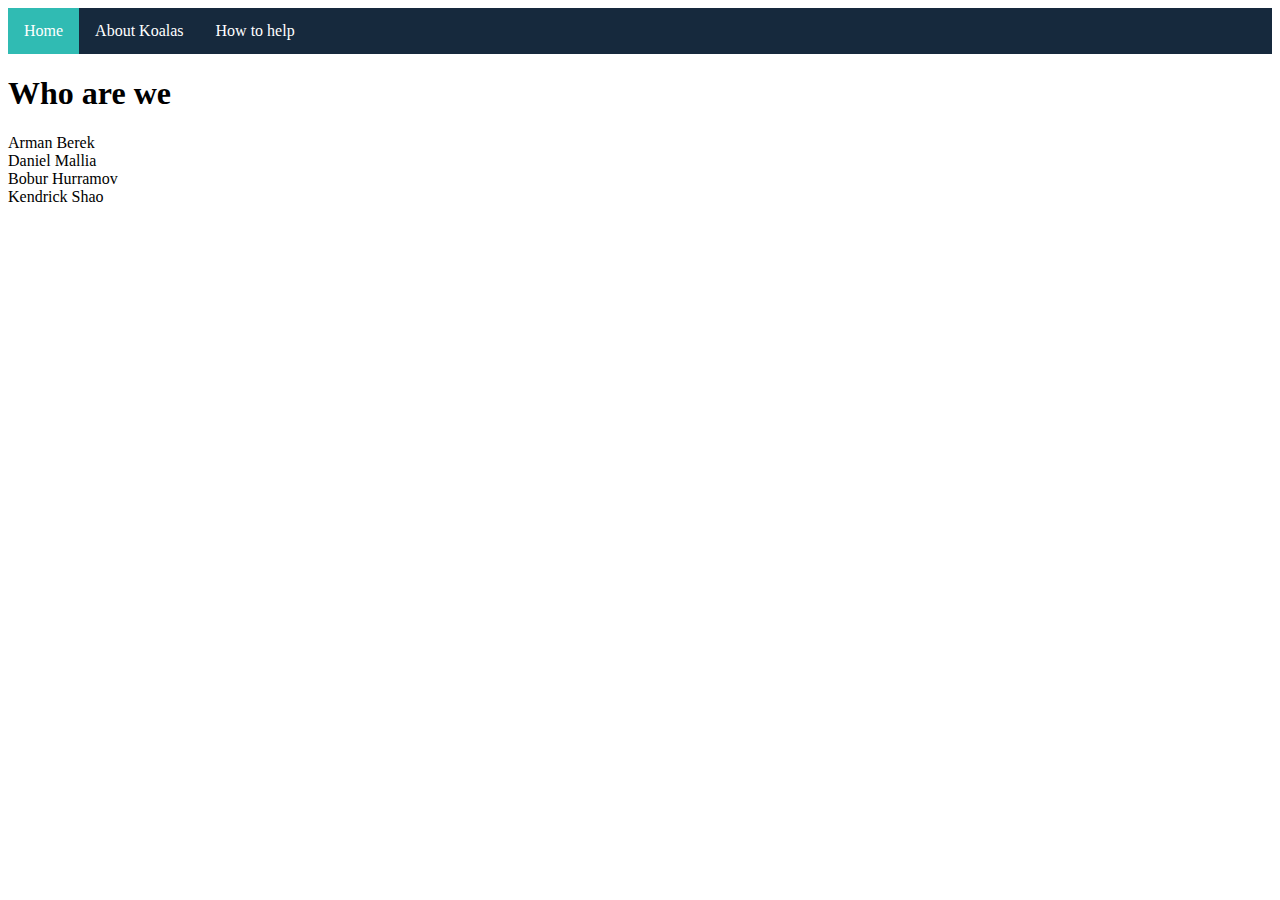
==== index.html @ 51a50ddd "Add info and closes #8" ====
<!DOCTYPE html>
<html>
    <head>
        <link rel="stylesheet" href="style.css">
        <meta charset="UTF-8">
    </head>
    <body>
        <div class="nav">
            <ul>
                <li><a class = "active" href="index.html">Home</a></li>
                <li><a href="aboutkoalas.html">About Koalas</a></li>
                <li><a href="howtohelp.html">How to help</a></li>
            </ul>
        </div>
        <h1>
            Who are we
        </h1>
        <p>
            Arman Berek <br>Daniel Mallia <br>Bobur Hurramov <br>Kendrick Shao
        </p>
    </body>
</html>
---- style.css ----
.nav ul{
    list-style-type: none;
    margin: 0;
    padding: 0;
    overflow: hidden;
    background-color: #16293D;
    position: -webkit-sticky; /* Safari */
    position: sticky;
    top: 0; 
}
.nav li{
    float: left;
}
.nav li a{
    display: block;
    color: white;
    text-align: center;
    padding: 14px 16px;
    text-decoration: none;
}
.nav li a:hover{
    background-color: #2D8592;
}
.active {
    background-color: #30BBB3;
}
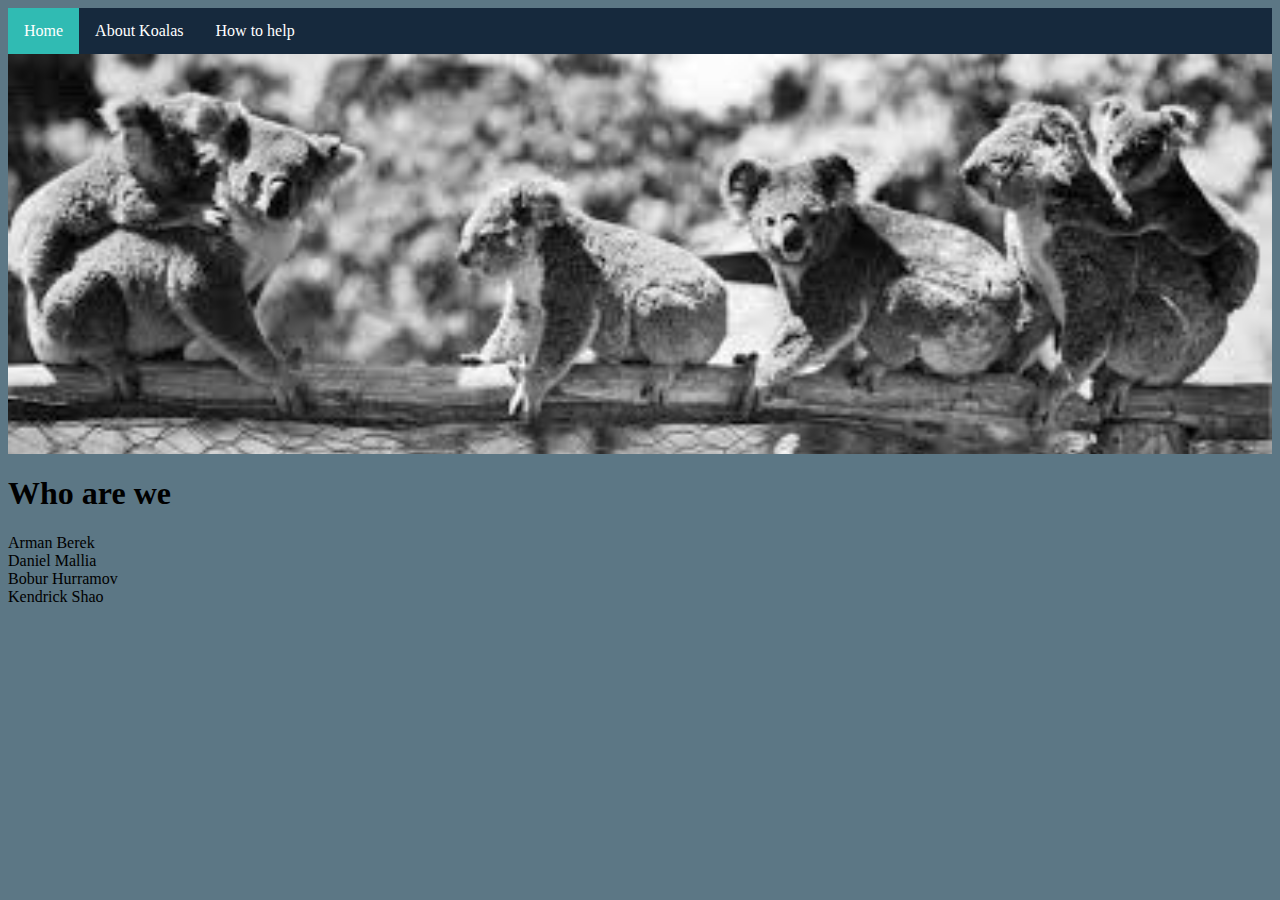
==== commit 07bc1f8c: "styled more fixed #7" ====
--- a/index.html
+++ b/index.html
@@ -12,6 +12,8 @@
                 <li><a href="howtohelp.html">How to help</a></li>
             </ul>
         </div>
+        <div id = "pic1">  
+        </div>
         <h1>
             Who are we
         </h1>
--- a/style.css
+++ b/style.css
@@ -23,4 +23,32 @@
 }
 .active {
     background-color: #30BBB3;
+}
+#pic1{
+    background-image: url("[data-uri]");
+    height: 400px;
+    background-repeat: no-repeat;
+    background-size: cover;
+}
+body{
+    background-color: #5C7785
+}
+.links{
+    background-color: #30BBB3;
+    padding: 20px; 
+}
+.links a:link {
+    text-decoration: none;
+}
+.links a:visited{
+    text-decoration: none;
+}
+.links a:hover{
+    text-decoration: underline;
+}
+.links a:active{
+    text-decoration: underline;
+}
+.links a{
+    color: #E4ECEE;
 }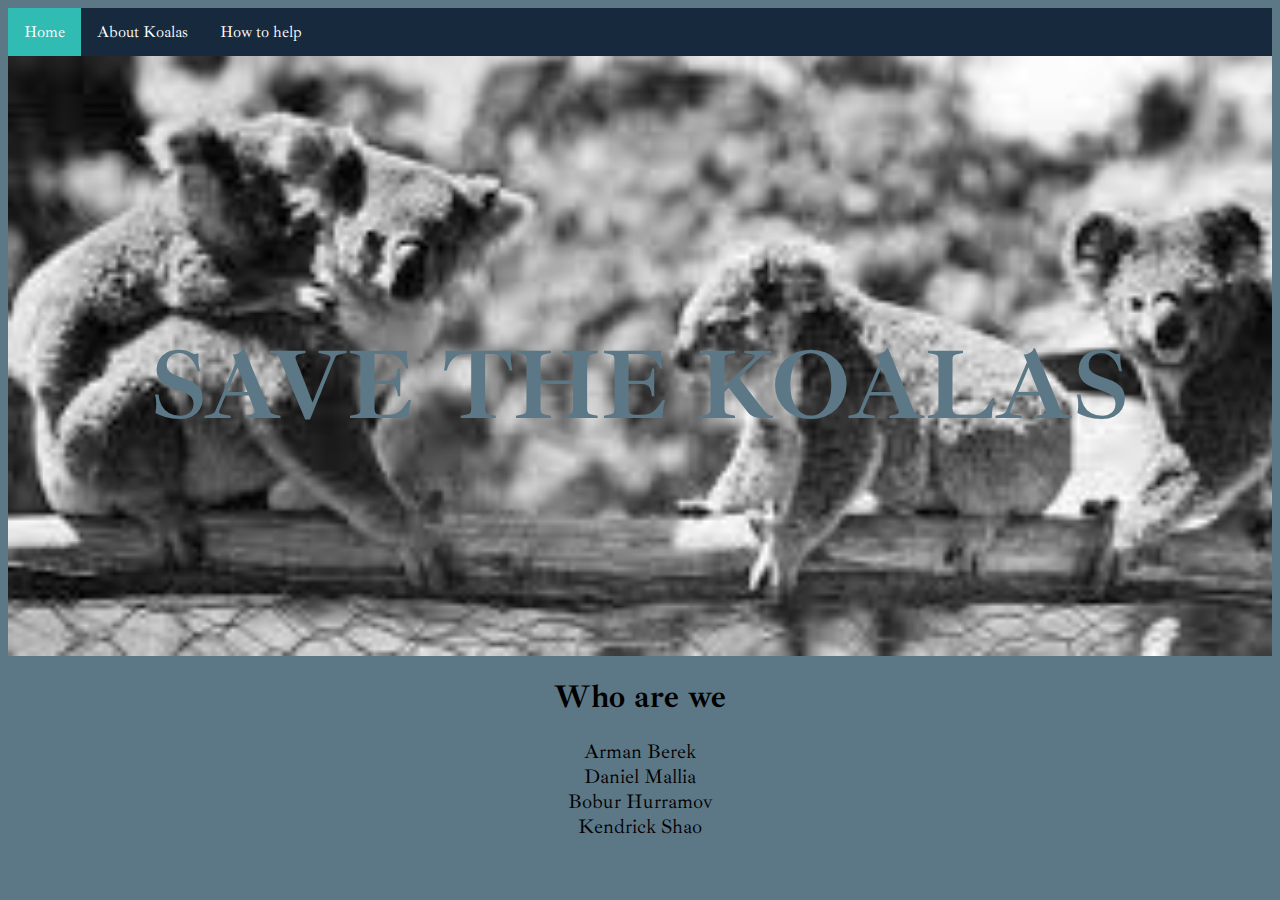
==== commit 63dd792c: "added fonts" ====
--- a/index.html
+++ b/index.html
@@ -3,6 +3,7 @@
     <head>
         <link rel="stylesheet" href="style.css">
         <meta charset="UTF-8">
+        <link href="https://fonts.googleapis.com/css?family=Ibarra+Real+Nova&display=swap" rel="stylesheet">
     </head>
     <body>
         <div class="nav">
@@ -13,12 +14,15 @@
             </ul>
         </div>
         <div id = "pic1">  
+            <h1>SAVE THE KOALAS</h1>
         </div>
+        <div class="who">
         <h1>
             Who are we
         </h1>
         <p>
             Arman Berek <br>Daniel Mallia <br>Bobur Hurramov <br>Kendrick Shao
         </p>
+    </div>
     </body>
 </html>--- a/style.css
+++ b/style.css
@@ -29,9 +29,15 @@
     height: 400px;
     background-repeat: no-repeat;
     background-size: cover;
+    text-align: center;
+    font-size: 50px;
+    padding-top: 200px;
+    color: #5C7785;
 }
 body{
-    background-color: #5C7785
+    background-color: #5C7785;
+    font-family: 'Ibarra Real Nova', serif;
+
 }
 .links{
     background-color: #30BBB3;
@@ -51,4 +57,10 @@
 }
 .links a{
     color: #E4ECEE;
+}
+.who{
+    text-align: center;
+}
+.who p{
+    font-size: 20px;
 }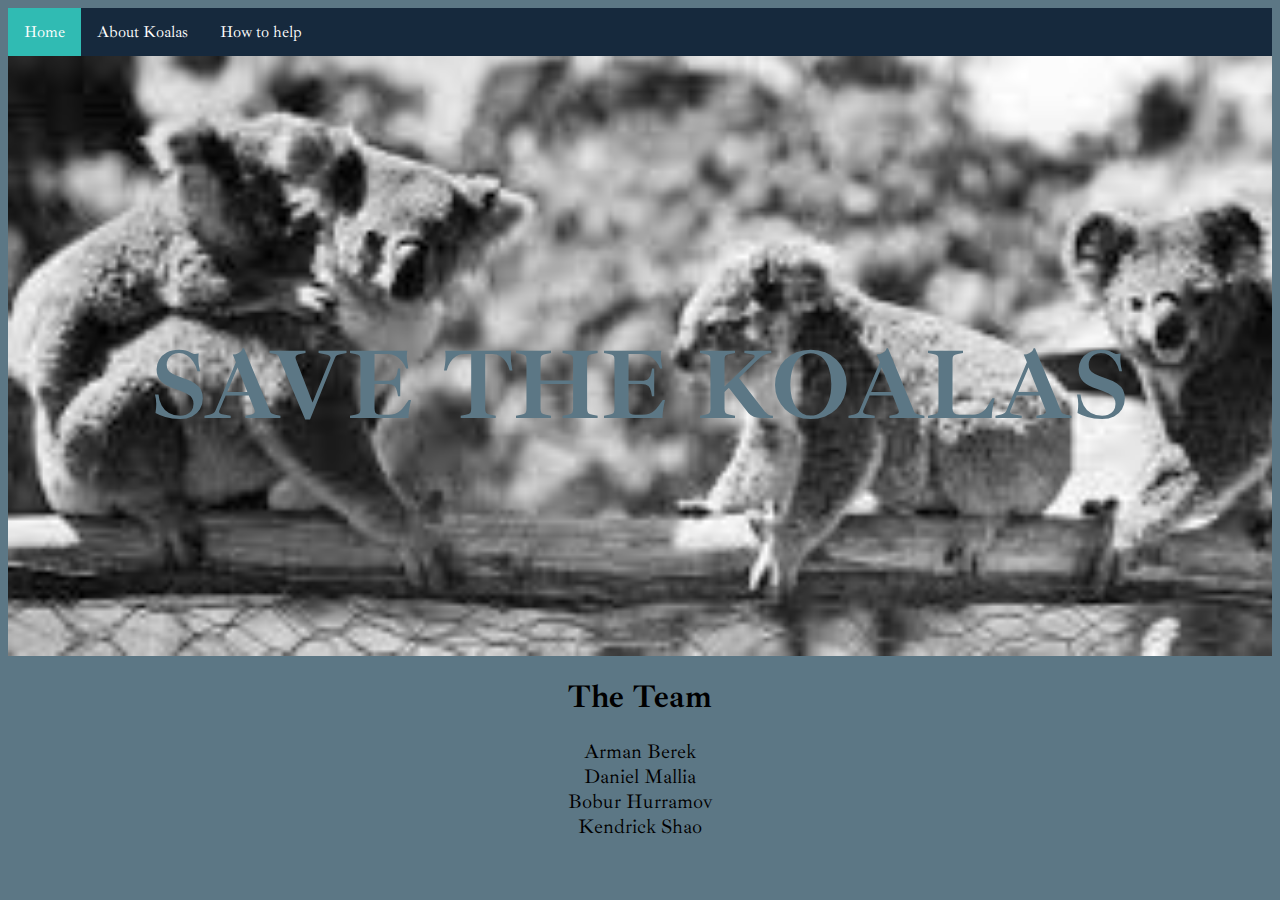
==== commit b7266b03: "links" ====
--- a/index.html
+++ b/index.html
@@ -1,28 +1,28 @@
-<!DOCTYPE html>
-<html>
-    <head>
-        <link rel="stylesheet" href="style.css">
-        <meta charset="UTF-8">
-        <link href="https://fonts.googleapis.com/css?family=Ibarra+Real+Nova&display=swap" rel="stylesheet">
-    </head>
-    <body>
-        <div class="nav">
-            <ul>
-                <li><a class = "active" href="index.html">Home</a></li>
-                <li><a href="aboutkoalas.html">About Koalas</a></li>
-                <li><a href="howtohelp.html">How to help</a></li>
-            </ul>
-        </div>
-        <div id = "pic1">  
-            <h1>SAVE THE KOALAS</h1>
-        </div>
-        <div class="who">
-        <h1>
-            Who are we
-        </h1>
-        <p>
-            Arman Berek <br>Daniel Mallia <br>Bobur Hurramov <br>Kendrick Shao
-        </p>
-    </div>
-    </body>
+<!DOCTYPE html>
+<html>
+    <head>
+        <link rel="stylesheet" href="style.css">
+        <meta charset="UTF-8">
+        <link href="https://fonts.googleapis.com/css?family=Ibarra+Real+Nova&display=swap" rel="stylesheet">
+    </head>
+    <body>
+        <div class="nav">
+            <ul>
+                <li><a class = "active" href="index.html">Home</a></li>
+                <li><a href="aboutkoalas.html">About Koalas</a></li>
+                <li><a href="howtohelp.html">How to help</a></li>
+            </ul>
+        </div>
+        <div id = "pic1">  
+            <h1>SAVE THE KOALAS</h1>
+        </div>
+        <div class="who">
+        <h1>
+            The Team
+        </h1>
+        <p>
+            Arman Berek <br>Daniel Mallia <br>Bobur Hurramov <br>Kendrick Shao
+        </p>
+    </div>
+    </body>
 </html>--- a/style.css
+++ b/style.css
@@ -1,66 +1,66 @@
-.nav ul{
-    list-style-type: none;
-    margin: 0;
-    padding: 0;
-    overflow: hidden;
-    background-color: #16293D;
-    position: -webkit-sticky; /* Safari */
-    position: sticky;
-    top: 0; 
-}
-.nav li{
-    float: left;
-}
-.nav li a{
-    display: block;
-    color: white;
-    text-align: center;
-    padding: 14px 16px;
-    text-decoration: none;
-}
-.nav li a:hover{
-    background-color: #2D8592;
-}
-.active {
-    background-color: #30BBB3;
-}
-#pic1{
-    background-image: url("[data-uri]");
-    height: 400px;
-    background-repeat: no-repeat;
-    background-size: cover;
-    text-align: center;
-    font-size: 50px;
-    padding-top: 200px;
-    color: #5C7785;
-}
-body{
-    background-color: #5C7785;
-    font-family: 'Ibarra Real Nova', serif;
-
-}
-.links{
-    background-color: #30BBB3;
-    padding: 20px; 
-}
-.links a:link {
-    text-decoration: none;
-}
-.links a:visited{
-    text-decoration: none;
-}
-.links a:hover{
-    text-decoration: underline;
-}
-.links a:active{
-    text-decoration: underline;
-}
-.links a{
-    color: #E4ECEE;
-}
-.who{
-    text-align: center;
-}
-.who p{
-    font-size: 20px;
+.nav ul{
+    list-style-type: none;
+    margin: 0;
+    padding: 0;
+    overflow: hidden;
+    background-color: #16293D;
+    position: -webkit-sticky; /* Safari */
+    position: sticky;
+    top: 0; 
+}
+.nav li{
+    float: left;
+}
+.nav li a{
+    display: block;
+    color: white;
+    text-align: center;
+    padding: 14px 16px;
+    text-decoration: none;
+}
+.nav li a:hover{
+    background-color: #2D8592;
+}
+.active {
+    background-color: #30BBB3;
+}
+#pic1{
+    background-image: url("[data-uri]");
+    height: 400px;
+    background-repeat: no-repeat;
+    background-size: cover;
+    text-align: center;
+    font-size: 50px;
+    padding-top: 200px;
+    color: #5C7785;
+}
+body{
+    background-color: #5C7785;
+    font-family: 'Ibarra Real Nova', serif;
+
+}
+.links{
+    background-color: #30BBB3;
+    padding: 20px; 
+}
+.links a:link {
+    text-decoration: none;
+}
+.links a:visited{
+    text-decoration: none;
+}
+.links a:hover{
+    text-decoration: underline;
+}
+.links a:active{
+    text-decoration: underline;
+}
+.links a{
+    color: #E4ECEE;
+}
+.who{
+    text-align: center;
+}
+.who p{
+    font-size: 20px;
 }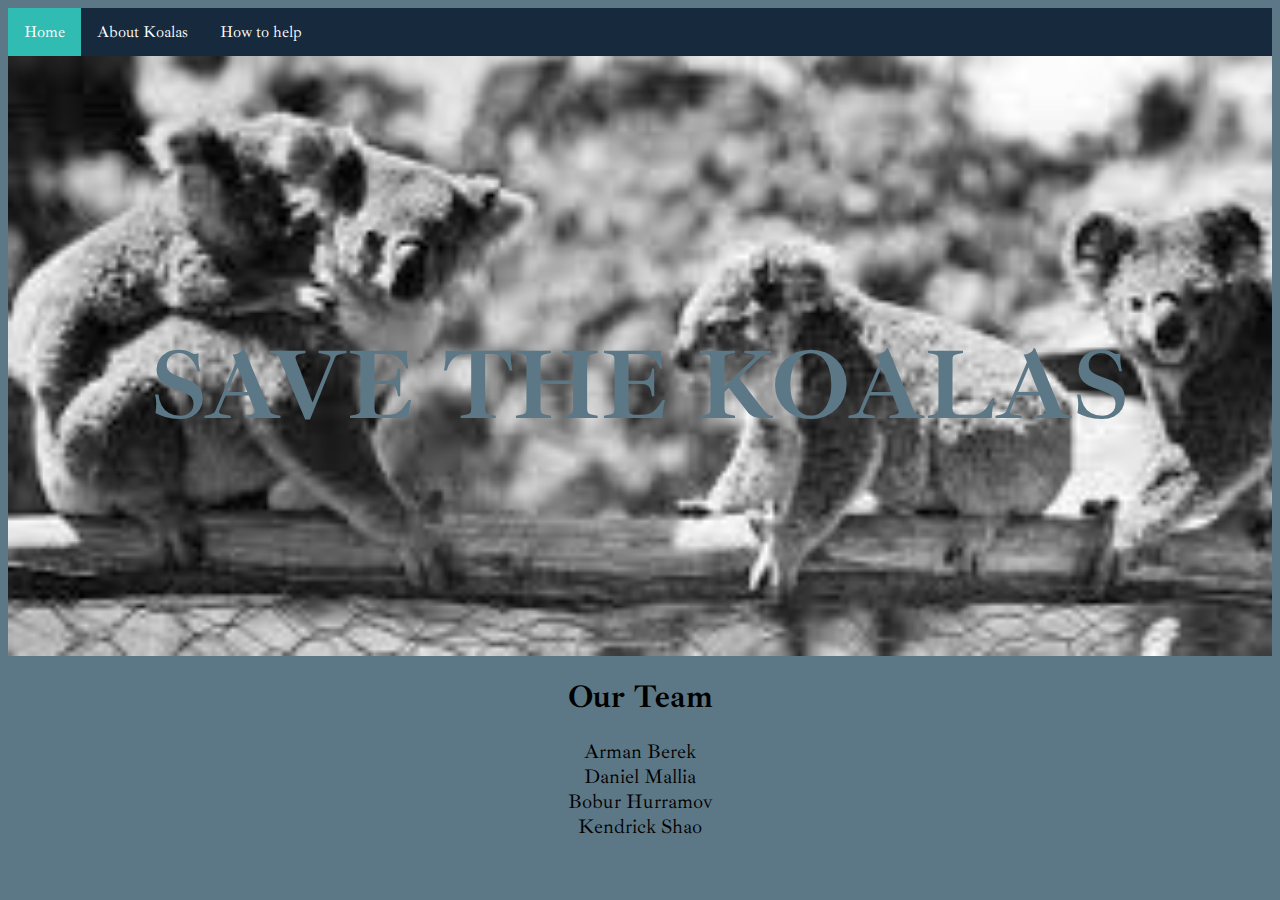
==== commit 2263de2e: "crete page for savethekoalas GitHub Pages" ====
--- a/index.html
+++ b/index.html
@@ -18,7 +18,7 @@
         </div>
         <div class="who">
         <h1>
-            The Team
+            Our Team
         </h1>
         <p>
             Arman Berek <br>Daniel Mallia <br>Bobur Hurramov <br>Kendrick Shao
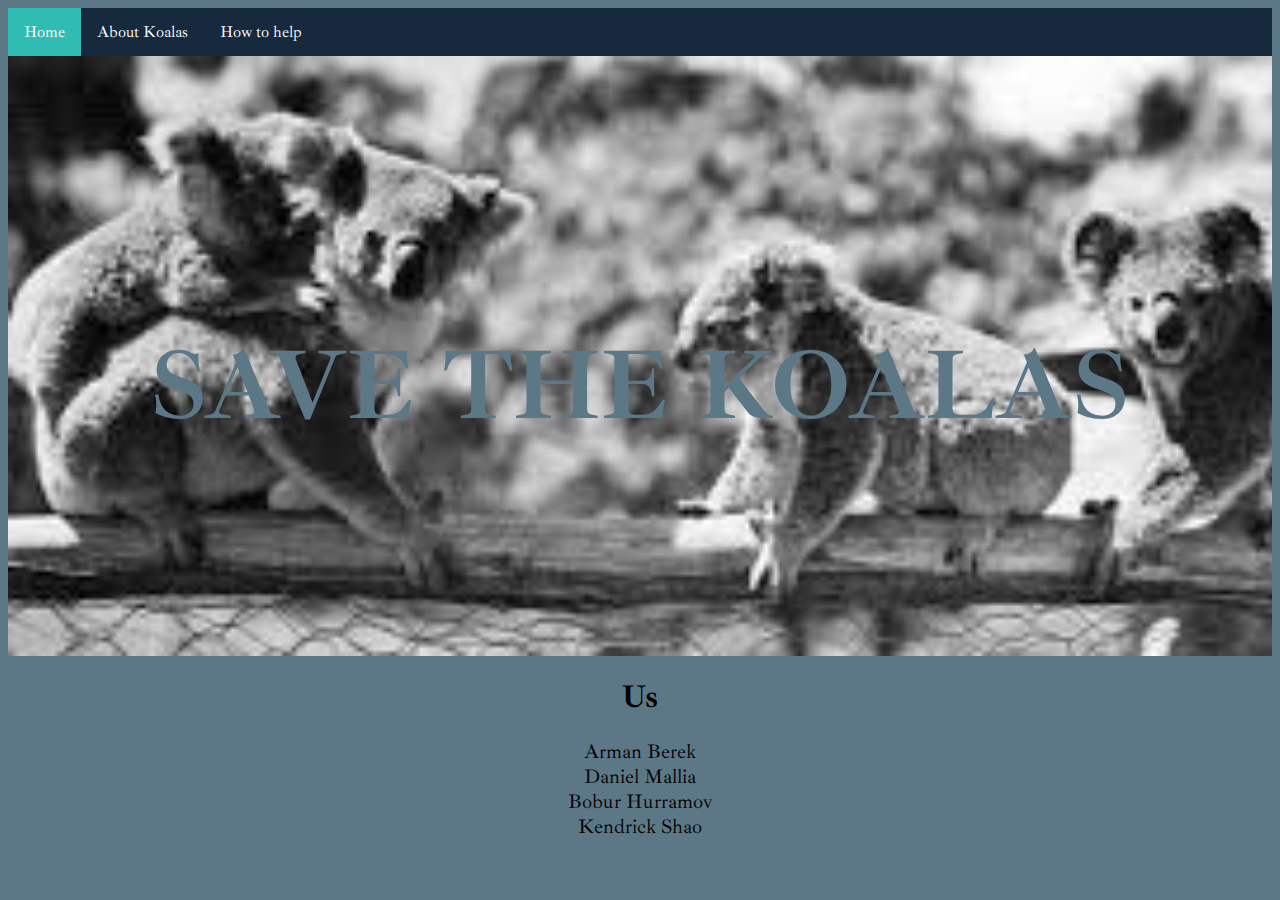
==== commit 47c3624f: "create page for savethekoalas GitHub Pages" ====
--- a/index.html
+++ b/index.html
@@ -18,7 +18,7 @@
         </div>
         <div class="who">
         <h1>
-            Our Team
+            Us
         </h1>
         <p>
             Arman Berek <br>Daniel Mallia <br>Bobur Hurramov <br>Kendrick Shao
